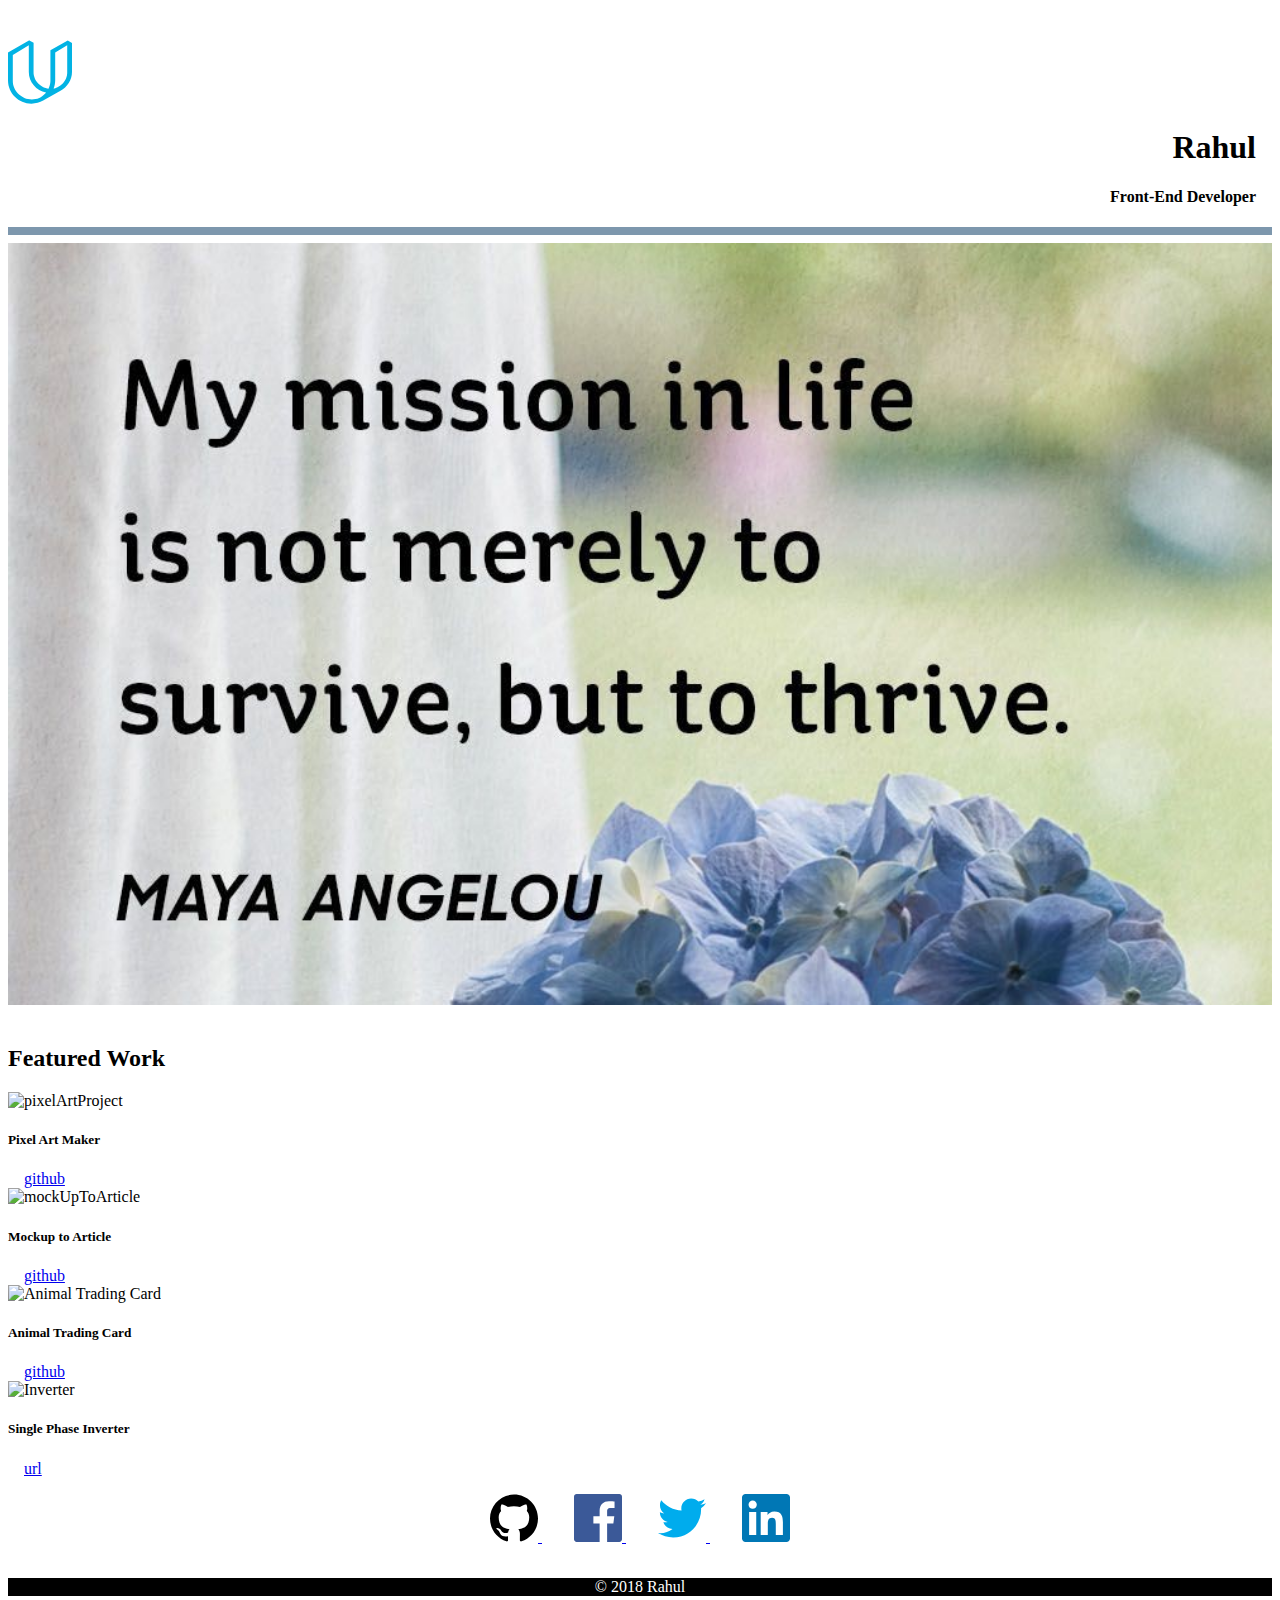
==== index.html @ 0e11eaae "Image problem not solved yet" ====
<!DOCTYPE html>
<html lang="en">
    <head>
        <!-- Required meta tags -->
        <meta charset="utf-8">
        <meta name="viewport" content="width=device-width, initial-scale=1, shrink-to-fit=no">

        <!-- Bootstrap CSS -->
        <link rel="stylesheet" href="https://stackpath.bootstrapcdn.com/bootstrap/4.1.1/css/bootstrap.min.css" integrity="sha384-WskhaSGFgHYWDcbwN70/dfYBj47jz9qbsMId/iRN3ewGhXQFZCSftd1LZCfmhktB"
            crossorigin="anonymous">
        <!-- Linked CSS -->
        <link rel="stylesheet" href="styles.css"/>
        <!-- Icon for the page in the title -->
        <link rel="icon" href="https://thumbs.dreamstime.com/b/fuente-g%C3%B3tica-adornada-del-estilo-letra-r-38517929.jpg">
        <title>Portfolio</title>
    </head>
    <body>
        <!-- Main box -->
        <div class="container">
            <div class="row heading">
                <div class="col-md-4" id="udacity">
                    <svg xmlns="http://www.w3.org/2000/svg" role="img" viewBox="0 0 24 24" width="4em" height="4em">
                        <path d="M8.01.138L0 4.68v10.458c-.015 4.803 3.915 8.71 8.775 8.725 1.604.004 3.115-.418 4.414-1.154l6.487-3.686c2.561-1.306 4.313-3.946 4.323-6.991V1.096L22.409.18l-6.503 3.631v11.373c-.003.482-.025.836-.153 1.435-.216.915-.521 1.561-.574 1.665-.511-.03-1.546-.314-2.386-.81-.42-.24-.914-.601-1.364-1.021-.3-.285-.556-.615-.78-.945-.24-.345-.435-.704-.585-1.079-.165-.391-.284-.78-.375-1.185-.09-.421-.104-.855-.104-1.275L9.6 1.051 8.01.143V.138zm3.687 21.583c-.436.179-.889.316-1.35.41-.477.094-.916.141-1.403.141-.488 0-.978-.053-1.452-.151-.461-.092-.915-.234-1.35-.417-.424-.179-.836-.404-1.219-.659-.99-.691-1.5-1.291-1.941-1.936-.26-.39-.48-.795-.66-1.215-.183-.435-.322-.886-.416-1.335-.09-.465-.104-.961-.104-1.439V5.58l6-3.621V11.97c0 3.806 2.819 6.979 6.45 7.747-.135.165-.24.331-.391.48-.33.322-.675.624-1.064.877-.375.257-.645.465-1.065.644l-.035.003zm10.405-8.408c-.087.404-.211.803-.375 1.186-.439.955-1.148 1.77-1.74 2.294-1.216 1.101-2.725 1.44-2.898 1.44.362-.948.608-1.965.611-3.039V4.725L22.204 2l.003 10.009c0 .431-.018.879-.105 1.296v.008z"
                        fill="#02b3e4"/>
                    </svg>
                </div>
                <div class="col name">
                    <h1>Rahul</h1>
                    <h4>Front-End Developer</h4>
                </div>
            </div>
            <hr>
            <div class="quote">
                <img src="quote1.jpg" alt="Quoted by Maya Angelou"/>
            </div>
            <h2>Featured Work</h2>
            <div class="row">
                <div class="col-12 col-md-6 card-width">
                    <div class="card text-center text-white bg-dark mb-3">
                        <img src="PixelArtMaker.png" alt="pixelArtProject" class="project">
                        <div class="card-body">
                            <h5 class="card-title">Pixel Art Maker</h5>
                            <a href="https://github.com/rahulatrkm/Google-India-Challenge-Scholarship-Front-End-Web-Development/blob/master/index.html" class="btn btn-primary">github</a>
                        </div>
                    </div>
                </div>
                <div class="col-12 col-md-6 card-width">
                    <div class="card text-center text-white bg-dark mb-3">
                        <img src="MockupToArticle.png" alt="mockUpToArticle" class="project">
                        <div class="card-body">
                            <h5 class="card-title">Mockup to Article</h5>
                            <a href="https://github.com/rahulatrkm/Front-End-Web-Development-Nanodegree/tree/master/mockup-to-article/mockup-to-article"
                                class="btn btn-primary">github</a>
                        </div>
                    </div>
                </div>
                <div class="col-12 col-md-6 card-width">
                    <div class="card text-center text-white bg-dark mb-3">
                        <img src="card.png" alt="Animal Trading Card" class="project">
                        <div class="card-body">
                            <h5 class="card-title">Animal Trading Card</h5>
                            <a href="https://github.com/rahulatrkm/Front-End-Web-Development-Nanodegree/tree/master/fend-animal-trading-cards-master/fend-animal-trading-cards-master"
                                class="btn btn-primary">github</a>
                        </div>
                    </div>
                </div>
                <div class="col-12 col-md-6 card-width">
                    <div class="card text-center text-white bg-dark mb-3">
                        <img src="Inverter.png" alt="Inverter" class="project">
                        <div class="card-body">
                            <h5 class="card-title">Single Phase Inverter</h5>
                            <a href="http://www.ivlabs.in/single-phase-inverter.html"
                                class="btn btn-primary">url</a>
                        </div>
                    </div>
                </div>
            </div>
            <!-- Footer section for the accounts -->
            <div class="footer logo">
                <a href="https://github.com/rahulatrkm">
                    <svg viewBox="0 0 24 24" xmlns="http://www.w3.org/2000/svg" width="3em" height="3em">
                        <path d="M12 .297c-6.63 0-12 5.373-12 12 0 5.303 3.438 9.8 8.205 11.385.6.113.82-.258.82-.577 0-.285-.01-1.04-.015-2.04-3.338.724-4.042-1.61-4.042-1.61C4.422 18.07 3.633 17.7 3.633 17.7c-1.087-.744.084-.729.084-.729 1.205.084 1.838 1.236 1.838 1.236 1.07 1.835 2.809 1.305 3.495.998.108-.776.417-1.305.76-1.605-2.665-.3-5.466-1.332-5.466-5.93 0-1.31.465-2.38 1.235-3.22-.135-.303-.54-1.523.105-3.176 0 0 1.005-.322 3.3 1.23.96-.267 1.98-.399 3-.405 1.02.006 2.04.138 3 .405 2.28-1.552 3.285-1.23 3.285-1.23.645 1.653.24 2.873.12 3.176.765.84 1.23 1.91 1.23 3.22 0 4.61-2.805 5.625-5.475 5.92.42.36.81 1.096.81 2.22 0 1.606-.015 2.896-.015 3.286 0 .315.21.69.825.57C20.565 22.092 24 17.592 24 12.297c0-6.627-5.373-12-12-12"
                        />
                    </svg>
                </a>
                <a href="https://www.facebook.com/rahulgolu5496">
                    <svg viewBox="0 0 24 24" xmlns="http://www.w3.org/2000/svg" width="3em" height="3em">
                        <path d="M22.676 0H1.324C.593 0 0 .593 0 1.324v21.352C0 23.408.593 24 1.324 24h11.494v-9.294H9.689v-3.621h3.129V8.41c0-3.099 1.894-4.785 4.659-4.785 1.325 0 2.464.097 2.796.141v3.24h-1.921c-1.5 0-1.792.721-1.792 1.771v2.311h3.584l-.465 3.63H16.56V24h6.115c.733 0 1.325-.592 1.325-1.324V1.324C24 .593 23.408 0 22.676 0"
                            fill="#3b5998"/>
                    </svg>
                </a>
                <a href="https://twitter.com/Rahul86692302">
                    <svg viewBox="0 0 24 24" xmlns="http://www.w3.org/2000/svg" width="3em" height="3em">
                        <path d="M23.954 4.569c-.885.389-1.83.654-2.825.775 1.014-.611 1.794-1.574 2.163-2.723-.951.555-2.005.959-3.127 1.184-.896-.959-2.173-1.559-3.591-1.559-2.717 0-4.92 2.203-4.92 4.917 0 .39.045.765.127 1.124C7.691 8.094 4.066 6.13 1.64 3.161c-.427.722-.666 1.561-.666 2.475 0 1.71.87 3.213 2.188 4.096-.807-.026-1.566-.248-2.228-.616v.061c0 2.385 1.693 4.374 3.946 4.827-.413.111-.849.171-1.296.171-.314 0-.615-.03-.916-.086.631 1.953 2.445 3.377 4.604 3.417-1.68 1.319-3.809 2.105-6.102 2.105-.39 0-.779-.023-1.17-.067 2.189 1.394 4.768 2.209 7.557 2.209 9.054 0 13.999-7.496 13.999-13.986 0-.209 0-.42-.015-.63.961-.689 1.8-1.56 2.46-2.548l-.047-.02z"
                            fill="#00aced" />
                    </svg>
                </a>
                <a href="https://www.linkedin.com/in/rahul-34b653141/">
                    <svg viewBox="0 0 24 24" xmlns="http://www.w3.org/2000/svg" width="3em" height="3em">
                        <path d="M20.447 20.452h-3.554v-5.569c0-1.328-.027-3.037-1.852-3.037-1.853 0-2.136 1.445-2.136 2.939v5.667H9.351V9h3.414v1.561h.046c.477-.9 1.637-1.85 3.37-1.85 3.601 0 4.267 2.37 4.267 5.455v6.286zM5.337 7.433c-1.144 0-2.063-.926-2.063-2.065 0-1.138.92-2.063 2.063-2.063 1.14 0 2.064.925 2.064 2.063 0 1.139-.925 2.065-2.064 2.065zm1.782 13.019H3.555V9h3.564v11.452zM22.225 0H1.771C.792 0 0 .774 0 1.729v20.542C0 23.227.792 24 1.771 24h20.451C23.2 24 24 23.227 24 22.271V1.729C24 .774 23.2 0 22.222 0h.003z"
                            fill="#0077B5" />
                    </svg>
                </a>
            </div>
            <!-- copyright -->
            <div class="grid copyright">
                <p>© 2018 Rahul</p>
            </div>
        </div>
    </body>
</html>
---- styles.css ----
.name {
    text-align: right;
}

.heading {
    padding-top: 1em;
    padding-right: 1em;
}

#udacity {
    padding-top: 1em;
}

hr {
    background-color: #7d97ad;
    border: 0 none;
    color: #7d97ad;
    height: 0.5em;
}

img {
    width: 100%;
}

.quote {
    padding-bottom: 1em;
}

.project {
    height: 12em;
}

.card-width {
    width: 15rem;
}

.logo {
    text-align: center;
    padding-top: 1em;
    padding-bottom: 1em;
}

a {
    padding-left: 1em;
    padding-right: 1em;
}

.copyright {
    background-color: black;
    color: white;
    text-align: center;
}
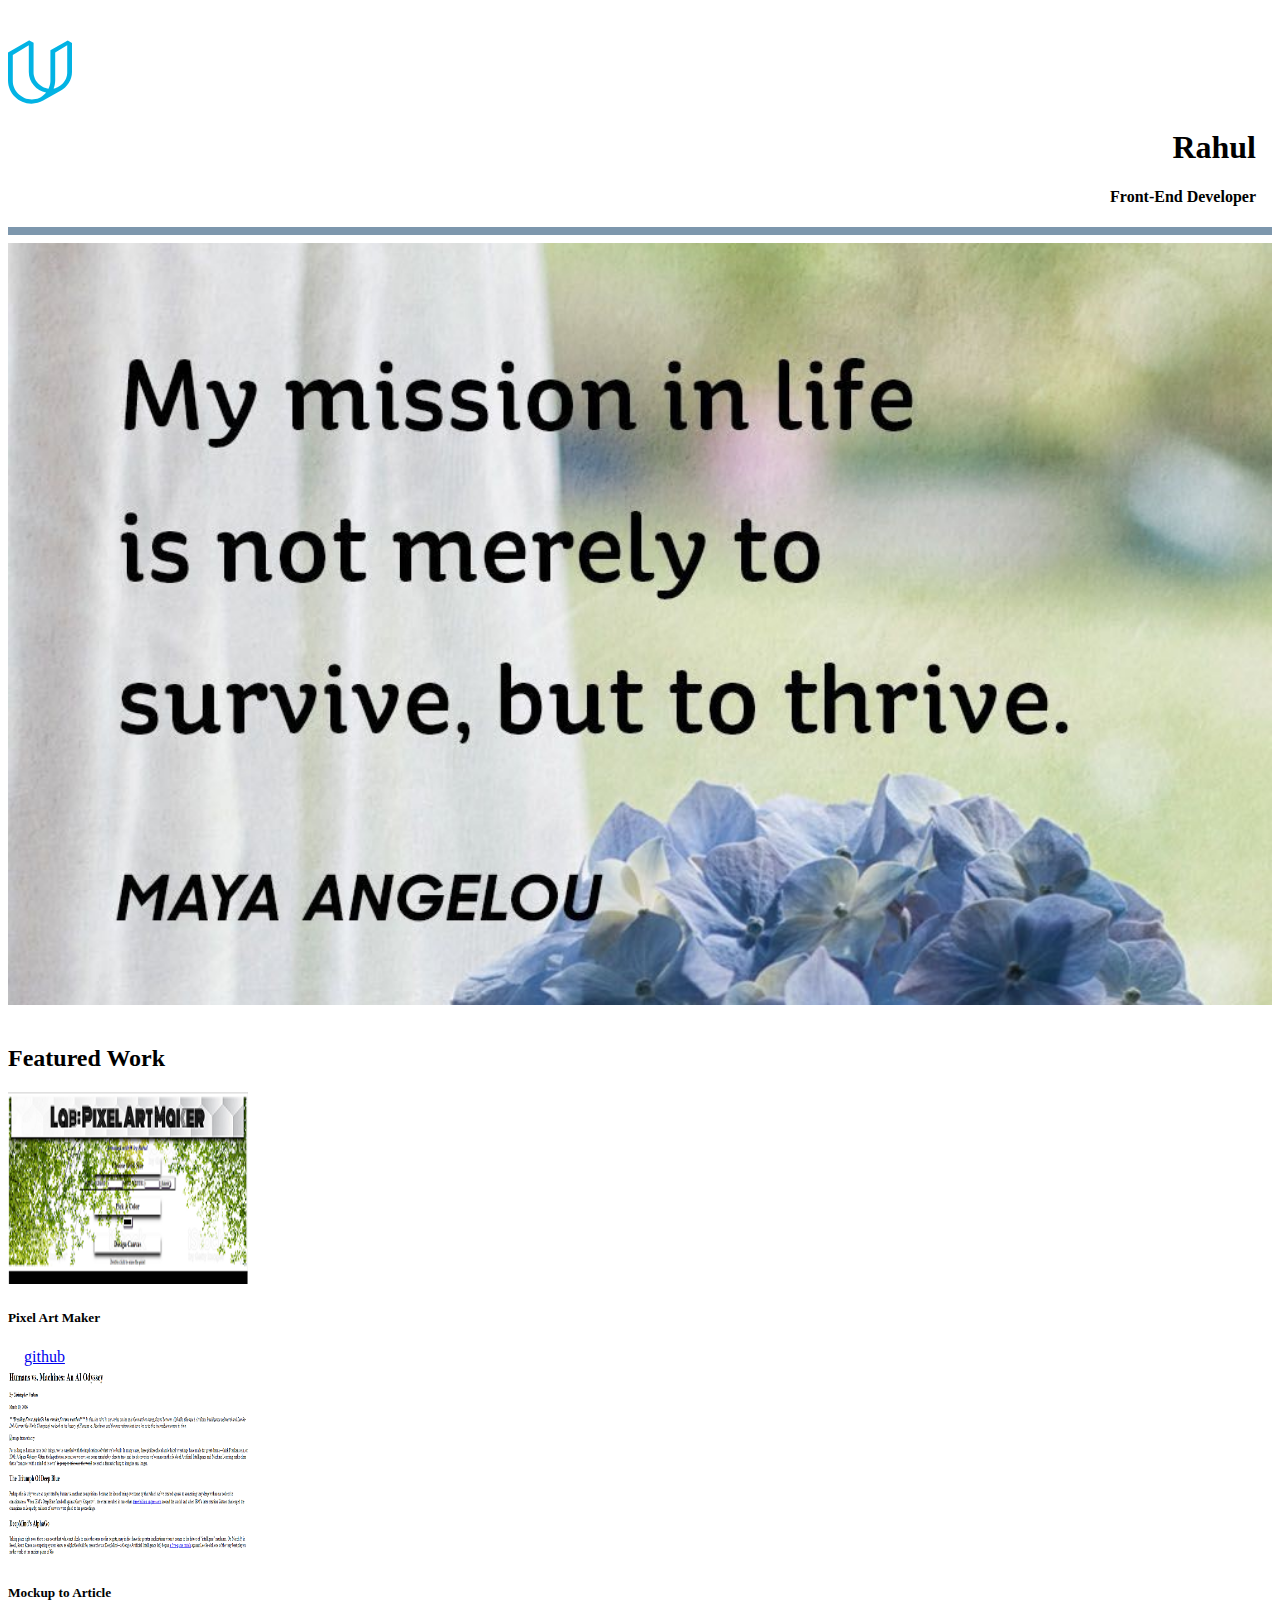
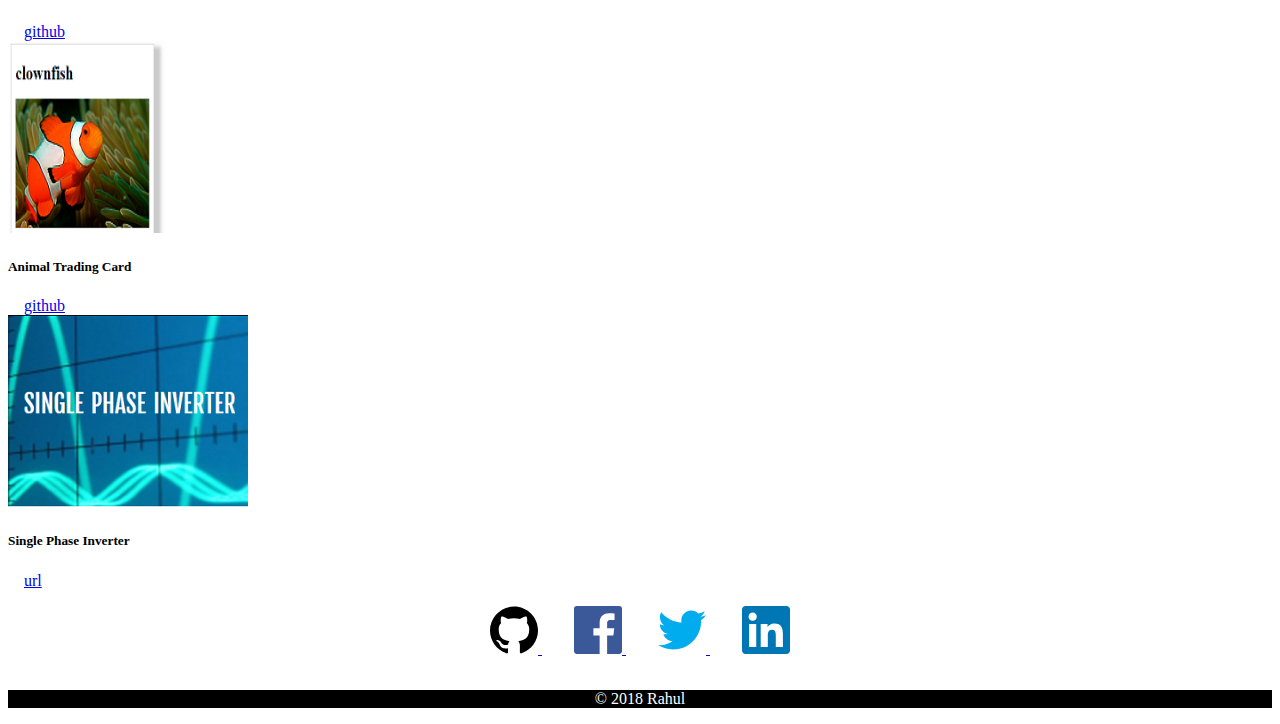
==== commit e2e18454: "png to PNG" ====
--- a/index.html
+++ b/index.html
@@ -1,111 +1,127 @@
 <!DOCTYPE html>
 <html lang="en">
-    <head>
-        <!-- Required meta tags -->
-        <meta charset="utf-8">
-        <meta name="viewport" content="width=device-width, initial-scale=1, shrink-to-fit=no">
 
-        <!-- Bootstrap CSS -->
-        <link rel="stylesheet" href="https://stackpath.bootstrapcdn.com/bootstrap/4.1.1/css/bootstrap.min.css" integrity="sha384-WskhaSGFgHYWDcbwN70/dfYBj47jz9qbsMId/iRN3ewGhXQFZCSftd1LZCfmhktB"
-            crossorigin="anonymous">
-        <!-- Linked CSS -->
-        <link rel="stylesheet" href="styles.css"/>
-        <!-- Icon for the page in the title -->
-        <link rel="icon" href="https://thumbs.dreamstime.com/b/fuente-g%C3%B3tica-adornada-del-estilo-letra-r-38517929.jpg">
-        <title>Portfolio</title>
-    </head>
-    <body>
-        <!-- Main box -->
-        <div class="container">
-            <div class="row heading">
-                <div class="col-md-4" id="udacity">
-                    <svg xmlns="http://www.w3.org/2000/svg" role="img" viewBox="0 0 24 24" width="4em" height="4em">
-                        <path d="M8.01.138L0 4.68v10.458c-.015 4.803 3.915 8.71 8.775 8.725 1.604.004 3.115-.418 4.414-1.154l6.487-3.686c2.561-1.306 4.313-3.946 4.323-6.991V1.096L22.409.18l-6.503 3.631v11.373c-.003.482-.025.836-.153 1.435-.216.915-.521 1.561-.574 1.665-.511-.03-1.546-.314-2.386-.81-.42-.24-.914-.601-1.364-1.021-.3-.285-.556-.615-.78-.945-.24-.345-.435-.704-.585-1.079-.165-.391-.284-.78-.375-1.185-.09-.421-.104-.855-.104-1.275L9.6 1.051 8.01.143V.138zm3.687 21.583c-.436.179-.889.316-1.35.41-.477.094-.916.141-1.403.141-.488 0-.978-.053-1.452-.151-.461-.092-.915-.234-1.35-.417-.424-.179-.836-.404-1.219-.659-.99-.691-1.5-1.291-1.941-1.936-.26-.39-.48-.795-.66-1.215-.183-.435-.322-.886-.416-1.335-.09-.465-.104-.961-.104-1.439V5.58l6-3.621V11.97c0 3.806 2.819 6.979 6.45 7.747-.135.165-.24.331-.391.48-.33.322-.675.624-1.064.877-.375.257-.645.465-1.065.644l-.035.003zm10.405-8.408c-.087.404-.211.803-.375 1.186-.439.955-1.148 1.77-1.74 2.294-1.216 1.101-2.725 1.44-2.898 1.44.362-.948.608-1.965.611-3.039V4.725L22.204 2l.003 10.009c0 .431-.018.879-.105 1.296v.008z"
-                        fill="#02b3e4"/>
-                    </svg>
-                </div>
-                <div class="col name">
-                    <h1>Rahul</h1>
-                    <h4>Front-End Developer</h4>
-                </div>
+<head>
+    <!-- Required meta tags -->
+    <meta charset="utf-8">
+    <meta name="viewport" content="width=device-width, initial-scale=1, shrink-to-fit=no">
+
+    <!-- Bootstrap CSS -->
+    <link rel="stylesheet" href="https://stackpath.bootstrapcdn.com/bootstrap/4.1.1/css/bootstrap.min.css" integrity="sha384-WskhaSGFgHYWDcbwN70/dfYBj47jz9qbsMId/iRN3ewGhXQFZCSftd1LZCfmhktB"
+        crossorigin="anonymous">
+
+    <!-- Linked CSS -->
+    <link rel="stylesheet" href="css/styles.css" />
+
+    <!-- Icon for the page in the title -->
+    <link rel="icon" href="https://thumbs.dreamstime.com/b/fuente-g%C3%B3tica-adornada-del-estilo-letra-r-38517929.jpg">
+    <title>Portfolio</title>
+</head>
+
+<body>
+    <!-- Main box -->
+    <div class="container">
+        <!-- header -->
+        <header class="row heading">
+            <div class="col-md-4" id="udacity">
+                <svg xmlns="http://www.w3.org/2000/svg" role="img" viewBox="0 0 24 24" width="4em" height="4em">
+                    <path d="M8.01.138L0 4.68v10.458c-.015 4.803 3.915 8.71 8.775 8.725 1.604.004 3.115-.418 4.414-1.154l6.487-3.686c2.561-1.306 4.313-3.946 4.323-6.991V1.096L22.409.18l-6.503 3.631v11.373c-.003.482-.025.836-.153 1.435-.216.915-.521 1.561-.574 1.665-.511-.03-1.546-.314-2.386-.81-.42-.24-.914-.601-1.364-1.021-.3-.285-.556-.615-.78-.945-.24-.345-.435-.704-.585-1.079-.165-.391-.284-.78-.375-1.185-.09-.421-.104-.855-.104-1.275L9.6 1.051 8.01.143V.138zm3.687 21.583c-.436.179-.889.316-1.35.41-.477.094-.916.141-1.403.141-.488 0-.978-.053-1.452-.151-.461-.092-.915-.234-1.35-.417-.424-.179-.836-.404-1.219-.659-.99-.691-1.5-1.291-1.941-1.936-.26-.39-.48-.795-.66-1.215-.183-.435-.322-.886-.416-1.335-.09-.465-.104-.961-.104-1.439V5.58l6-3.621V11.97c0 3.806 2.819 6.979 6.45 7.747-.135.165-.24.331-.391.48-.33.322-.675.624-1.064.877-.375.257-.645.465-1.065.644l-.035.003zm10.405-8.408c-.087.404-.211.803-.375 1.186-.439.955-1.148 1.77-1.74 2.294-1.216 1.101-2.725 1.44-2.898 1.44.362-.948.608-1.965.611-3.039V4.725L22.204 2l.003 10.009c0 .431-.018.879-.105 1.296v.008z"
+                        fill="#02b3e4" />
+                </svg>
             </div>
-            <hr>
-            <div class="quote">
-                <img src="quote1.jpg" alt="Quoted by Maya Angelou"/>
+            <div class="col name">
+                <h1>Rahul</h1>
+                <h4>Front-End Developer</h4>
             </div>
-            <h2>Featured Work</h2>
-            <div class="row">
-                <div class="col-12 col-md-6 card-width">
-                    <div class="card text-center text-white bg-dark mb-3">
-                        <img src="PixelArtMaker.png" alt="pixelArtProject" class="project">
-                        <div class="card-body">
-                            <h5 class="card-title">Pixel Art Maker</h5>
-                            <a href="https://github.com/rahulatrkm/Google-India-Challenge-Scholarship-Front-End-Web-Development/blob/master/index.html" class="btn btn-primary">github</a>
-                        </div>
-                    </div>
-                </div>
-                <div class="col-12 col-md-6 card-width">
-                    <div class="card text-center text-white bg-dark mb-3">
-                        <img src="MockupToArticle.png" alt="mockUpToArticle" class="project">
-                        <div class="card-body">
-                            <h5 class="card-title">Mockup to Article</h5>
-                            <a href="https://github.com/rahulatrkm/Front-End-Web-Development-Nanodegree/tree/master/mockup-to-article/mockup-to-article"
-                                class="btn btn-primary">github</a>
-                        </div>
-                    </div>
-                </div>
-                <div class="col-12 col-md-6 card-width">
-                    <div class="card text-center text-white bg-dark mb-3">
-                        <img src="card.png" alt="Animal Trading Card" class="project">
-                        <div class="card-body">
-                            <h5 class="card-title">Animal Trading Card</h5>
-                            <a href="https://github.com/rahulatrkm/Front-End-Web-Development-Nanodegree/tree/master/fend-animal-trading-cards-master/fend-animal-trading-cards-master"
-                                class="btn btn-primary">github</a>
-                        </div>
-                    </div>
-                </div>
-                <div class="col-12 col-md-6 card-width">
-                    <div class="card text-center text-white bg-dark mb-3">
-                        <img src="Inverter.png" alt="Inverter" class="project">
-                        <div class="card-body">
-                            <h5 class="card-title">Single Phase Inverter</h5>
-                            <a href="http://www.ivlabs.in/single-phase-inverter.html"
-                                class="btn btn-primary">url</a>
-                        </div>
+        </header>
+
+        <!-- Breaking line -->
+        <hr>
+        <div class="quote">
+            <img src="img/quote1.jpg" alt="Quoted by Maya Angelou" />
+        </div>
+
+        <!-- Works section -->
+        <h2>Featured Work</h2>
+        <div class="row">
+            <div class="col-12 col-md-6 card-width">
+                <!-- Pixel Art Maker Project -->
+                <div class="card text-center text-white bg-dark mb-3">
+                    <img src="img/PixelArtMaker.PNG" alt="pixelArtProject" class="project">
+                    <div class="card-body">
+                        <h5 class="card-title">Pixel Art Maker</h5>
+                        <a href="https://github.com/rahulatrkm/Google-India-Challenge-Scholarship-Front-End-Web-Development/blob/master/index.html"
+                            class="btn btn-primary">github</a>
                     </div>
                 </div>
             </div>
-            <!-- Footer section for the accounts -->
-            <div class="footer logo">
-                <a href="https://github.com/rahulatrkm">
-                    <svg viewBox="0 0 24 24" xmlns="http://www.w3.org/2000/svg" width="3em" height="3em">
-                        <path d="M12 .297c-6.63 0-12 5.373-12 12 0 5.303 3.438 9.8 8.205 11.385.6.113.82-.258.82-.577 0-.285-.01-1.04-.015-2.04-3.338.724-4.042-1.61-4.042-1.61C4.422 18.07 3.633 17.7 3.633 17.7c-1.087-.744.084-.729.084-.729 1.205.084 1.838 1.236 1.838 1.236 1.07 1.835 2.809 1.305 3.495.998.108-.776.417-1.305.76-1.605-2.665-.3-5.466-1.332-5.466-5.93 0-1.31.465-2.38 1.235-3.22-.135-.303-.54-1.523.105-3.176 0 0 1.005-.322 3.3 1.23.96-.267 1.98-.399 3-.405 1.02.006 2.04.138 3 .405 2.28-1.552 3.285-1.23 3.285-1.23.645 1.653.24 2.873.12 3.176.765.84 1.23 1.91 1.23 3.22 0 4.61-2.805 5.625-5.475 5.92.42.36.81 1.096.81 2.22 0 1.606-.015 2.896-.015 3.286 0 .315.21.69.825.57C20.565 22.092 24 17.592 24 12.297c0-6.627-5.373-12-12-12"
-                        />
-                    </svg>
-                </a>
-                <a href="https://www.facebook.com/rahulgolu5496">
-                    <svg viewBox="0 0 24 24" xmlns="http://www.w3.org/2000/svg" width="3em" height="3em">
-                        <path d="M22.676 0H1.324C.593 0 0 .593 0 1.324v21.352C0 23.408.593 24 1.324 24h11.494v-9.294H9.689v-3.621h3.129V8.41c0-3.099 1.894-4.785 4.659-4.785 1.325 0 2.464.097 2.796.141v3.24h-1.921c-1.5 0-1.792.721-1.792 1.771v2.311h3.584l-.465 3.63H16.56V24h6.115c.733 0 1.325-.592 1.325-1.324V1.324C24 .593 23.408 0 22.676 0"
-                            fill="#3b5998"/>
-                    </svg>
-                </a>
-                <a href="https://twitter.com/Rahul86692302">
-                    <svg viewBox="0 0 24 24" xmlns="http://www.w3.org/2000/svg" width="3em" height="3em">
-                        <path d="M23.954 4.569c-.885.389-1.83.654-2.825.775 1.014-.611 1.794-1.574 2.163-2.723-.951.555-2.005.959-3.127 1.184-.896-.959-2.173-1.559-3.591-1.559-2.717 0-4.92 2.203-4.92 4.917 0 .39.045.765.127 1.124C7.691 8.094 4.066 6.13 1.64 3.161c-.427.722-.666 1.561-.666 2.475 0 1.71.87 3.213 2.188 4.096-.807-.026-1.566-.248-2.228-.616v.061c0 2.385 1.693 4.374 3.946 4.827-.413.111-.849.171-1.296.171-.314 0-.615-.03-.916-.086.631 1.953 2.445 3.377 4.604 3.417-1.68 1.319-3.809 2.105-6.102 2.105-.39 0-.779-.023-1.17-.067 2.189 1.394 4.768 2.209 7.557 2.209 9.054 0 13.999-7.496 13.999-13.986 0-.209 0-.42-.015-.63.961-.689 1.8-1.56 2.46-2.548l-.047-.02z"
-                            fill="#00aced" />
-                    </svg>
-                </a>
-                <a href="https://www.linkedin.com/in/rahul-34b653141/">
-                    <svg viewBox="0 0 24 24" xmlns="http://www.w3.org/2000/svg" width="3em" height="3em">
-                        <path d="M20.447 20.452h-3.554v-5.569c0-1.328-.027-3.037-1.852-3.037-1.853 0-2.136 1.445-2.136 2.939v5.667H9.351V9h3.414v1.561h.046c.477-.9 1.637-1.85 3.37-1.85 3.601 0 4.267 2.37 4.267 5.455v6.286zM5.337 7.433c-1.144 0-2.063-.926-2.063-2.065 0-1.138.92-2.063 2.063-2.063 1.14 0 2.064.925 2.064 2.063 0 1.139-.925 2.065-2.064 2.065zm1.782 13.019H3.555V9h3.564v11.452zM22.225 0H1.771C.792 0 0 .774 0 1.729v20.542C0 23.227.792 24 1.771 24h20.451C23.2 24 24 23.227 24 22.271V1.729C24 .774 23.2 0 22.222 0h.003z"
-                            fill="#0077B5" />
-                    </svg>
-                </a>
+            <div class="col-12 col-md-6 card-width">
+                <!-- MockUp to Article Project -->
+                <div class="card text-center text-white bg-dark mb-3">
+                    <img src="img/MockupToArticle.PNG" alt="mockUpToArticle" class="project">
+                    <div class="card-body">
+                        <h5 class="card-title">Mockup to Article</h5>
+                        <a href="https://github.com/rahulatrkm/Front-End-Web-Development-Nanodegree/tree/master/mockup-to-article/mockup-to-article"
+                            class="btn btn-primary">github</a>
+                    </div>
+                </div>
             </div>
-            <!-- copyright -->
-            <div class="grid copyright">
-                <p>© 2018 Rahul</p>
+            <div class="col-12 col-md-6 card-width">
+                <!-- Animal Trading card Project -->
+                <div class="card text-center text-white bg-dark mb-3">
+                    <img src="img/card.PNG" alt="Animal Trading Card" class="project">
+                    <div class="card-body">
+                        <h5 class="card-title">Animal Trading Card</h5>
+                        <a href="https://github.com/rahulatrkm/Front-End-Web-Development-Nanodegree/tree/master/fend-animal-trading-cards-master/fend-animal-trading-cards-master"
+                            class="btn btn-primary">github</a>
+                    </div>
+                </div>
+            </div>
+            <div class="col-12 col-md-6 card-width">
+                <!-- Single Phase Inverter Project -->
+                <div class="card text-center text-white bg-dark mb-3">
+                    <img src="img/Inverter.PNG" alt="Inverter" class="project">
+                    <div class="card-body">
+                        <h5 class="card-title">Single Phase Inverter</h5>
+                        <a href="http://www.ivlabs.in/single-phase-inverter.html" class="btn btn-primary">url</a>
+                    </div>
+                </div>
             </div>
         </div>
-    </body>
+
+        <!-- Footer section for the accounts -->
+        <footer class="footer logo">
+            <a href="https://github.com/rahulatrkm">
+                <svg viewBox="0 0 24 24" xmlns="http://www.w3.org/2000/svg" width="3em" height="3em">
+                    <path d="M12 .297c-6.63 0-12 5.373-12 12 0 5.303 3.438 9.8 8.205 11.385.6.113.82-.258.82-.577 0-.285-.01-1.04-.015-2.04-3.338.724-4.042-1.61-4.042-1.61C4.422 18.07 3.633 17.7 3.633 17.7c-1.087-.744.084-.729.084-.729 1.205.084 1.838 1.236 1.838 1.236 1.07 1.835 2.809 1.305 3.495.998.108-.776.417-1.305.76-1.605-2.665-.3-5.466-1.332-5.466-5.93 0-1.31.465-2.38 1.235-3.22-.135-.303-.54-1.523.105-3.176 0 0 1.005-.322 3.3 1.23.96-.267 1.98-.399 3-.405 1.02.006 2.04.138 3 .405 2.28-1.552 3.285-1.23 3.285-1.23.645 1.653.24 2.873.12 3.176.765.84 1.23 1.91 1.23 3.22 0 4.61-2.805 5.625-5.475 5.92.42.36.81 1.096.81 2.22 0 1.606-.015 2.896-.015 3.286 0 .315.21.69.825.57C20.565 22.092 24 17.592 24 12.297c0-6.627-5.373-12-12-12"
+                    />
+                </svg>
+            </a>
+            <a href="https://www.facebook.com/rahulgolu5496">
+                <svg viewBox="0 0 24 24" xmlns="http://www.w3.org/2000/svg" width="3em" height="3em">
+                    <path d="M22.676 0H1.324C.593 0 0 .593 0 1.324v21.352C0 23.408.593 24 1.324 24h11.494v-9.294H9.689v-3.621h3.129V8.41c0-3.099 1.894-4.785 4.659-4.785 1.325 0 2.464.097 2.796.141v3.24h-1.921c-1.5 0-1.792.721-1.792 1.771v2.311h3.584l-.465 3.63H16.56V24h6.115c.733 0 1.325-.592 1.325-1.324V1.324C24 .593 23.408 0 22.676 0"
+                        fill="#3b5998" />
+                </svg>
+            </a>
+            <a href="https://twitter.com/Rahul86692302">
+                <svg viewBox="0 0 24 24" xmlns="http://www.w3.org/2000/svg" width="3em" height="3em">
+                    <path d="M23.954 4.569c-.885.389-1.83.654-2.825.775 1.014-.611 1.794-1.574 2.163-2.723-.951.555-2.005.959-3.127 1.184-.896-.959-2.173-1.559-3.591-1.559-2.717 0-4.92 2.203-4.92 4.917 0 .39.045.765.127 1.124C7.691 8.094 4.066 6.13 1.64 3.161c-.427.722-.666 1.561-.666 2.475 0 1.71.87 3.213 2.188 4.096-.807-.026-1.566-.248-2.228-.616v.061c0 2.385 1.693 4.374 3.946 4.827-.413.111-.849.171-1.296.171-.314 0-.615-.03-.916-.086.631 1.953 2.445 3.377 4.604 3.417-1.68 1.319-3.809 2.105-6.102 2.105-.39 0-.779-.023-1.17-.067 2.189 1.394 4.768 2.209 7.557 2.209 9.054 0 13.999-7.496 13.999-13.986 0-.209 0-.42-.015-.63.961-.689 1.8-1.56 2.46-2.548l-.047-.02z"
+                        fill="#00aced" />
+                </svg>
+            </a>
+            <a href="https://www.linkedin.com/in/rahul-34b653141/">
+                <svg viewBox="0 0 24 24" xmlns="http://www.w3.org/2000/svg" width="3em" height="3em">
+                    <path d="M20.447 20.452h-3.554v-5.569c0-1.328-.027-3.037-1.852-3.037-1.853 0-2.136 1.445-2.136 2.939v5.667H9.351V9h3.414v1.561h.046c.477-.9 1.637-1.85 3.37-1.85 3.601 0 4.267 2.37 4.267 5.455v6.286zM5.337 7.433c-1.144 0-2.063-.926-2.063-2.065 0-1.138.92-2.063 2.063-2.063 1.14 0 2.064.925 2.064 2.063 0 1.139-.925 2.065-2.064 2.065zm1.782 13.019H3.555V9h3.564v11.452zM22.225 0H1.771C.792 0 0 .774 0 1.729v20.542C0 23.227.792 24 1.771 24h20.451C23.2 24 24 23.227 24 22.271V1.729C24 .774 23.2 0 22.222 0h.003z"
+                        fill="#0077B5" />
+                </svg>
+            </a>
+        </footer>
+
+        <!-- copyright -->
+        <div class="grid copyright">
+            <p>© 2018 Rahul</p>
+        </div>
+    </div>
+</body>
+
 </html>
--- a/css/styles.css
+++ b/css/styles.css
@@ -0,0 +1,67 @@
+.name {
+    text-align: right;
+}
+
+.heading {
+    padding-top: 1em;
+    padding-right: 1em;
+}
+
+#udacity {
+    padding-top: 1rem;
+}
+
+hr {
+    background-color: #7d97ad;
+    border: 0 none;
+    color: #7d97ad;
+    height: 0.5em;
+}
+
+img {
+    width: 100%;
+}
+
+.quote {
+    padding-bottom: 1em;
+}
+
+.project {
+    height: 12em;
+}
+
+.card-width {
+    width: 15rem;
+}
+
+.logo {
+    text-align: center;
+    padding-top: 1em;
+    padding-bottom: 1em;
+}
+
+a {
+    padding-left: 1em;
+    padding-right: 1em;
+}
+
+.copyright {
+    background-color: black;
+    color: white;
+    text-align: center;
+}
+
+/*
+* Responsive
+*/
+
+@media screen and (min-width: 550px) and (max-width: 800px) {
+
+    #udacity {
+        width: 50%;
+    }
+
+    .name {
+        width: 50%;
+    }
+}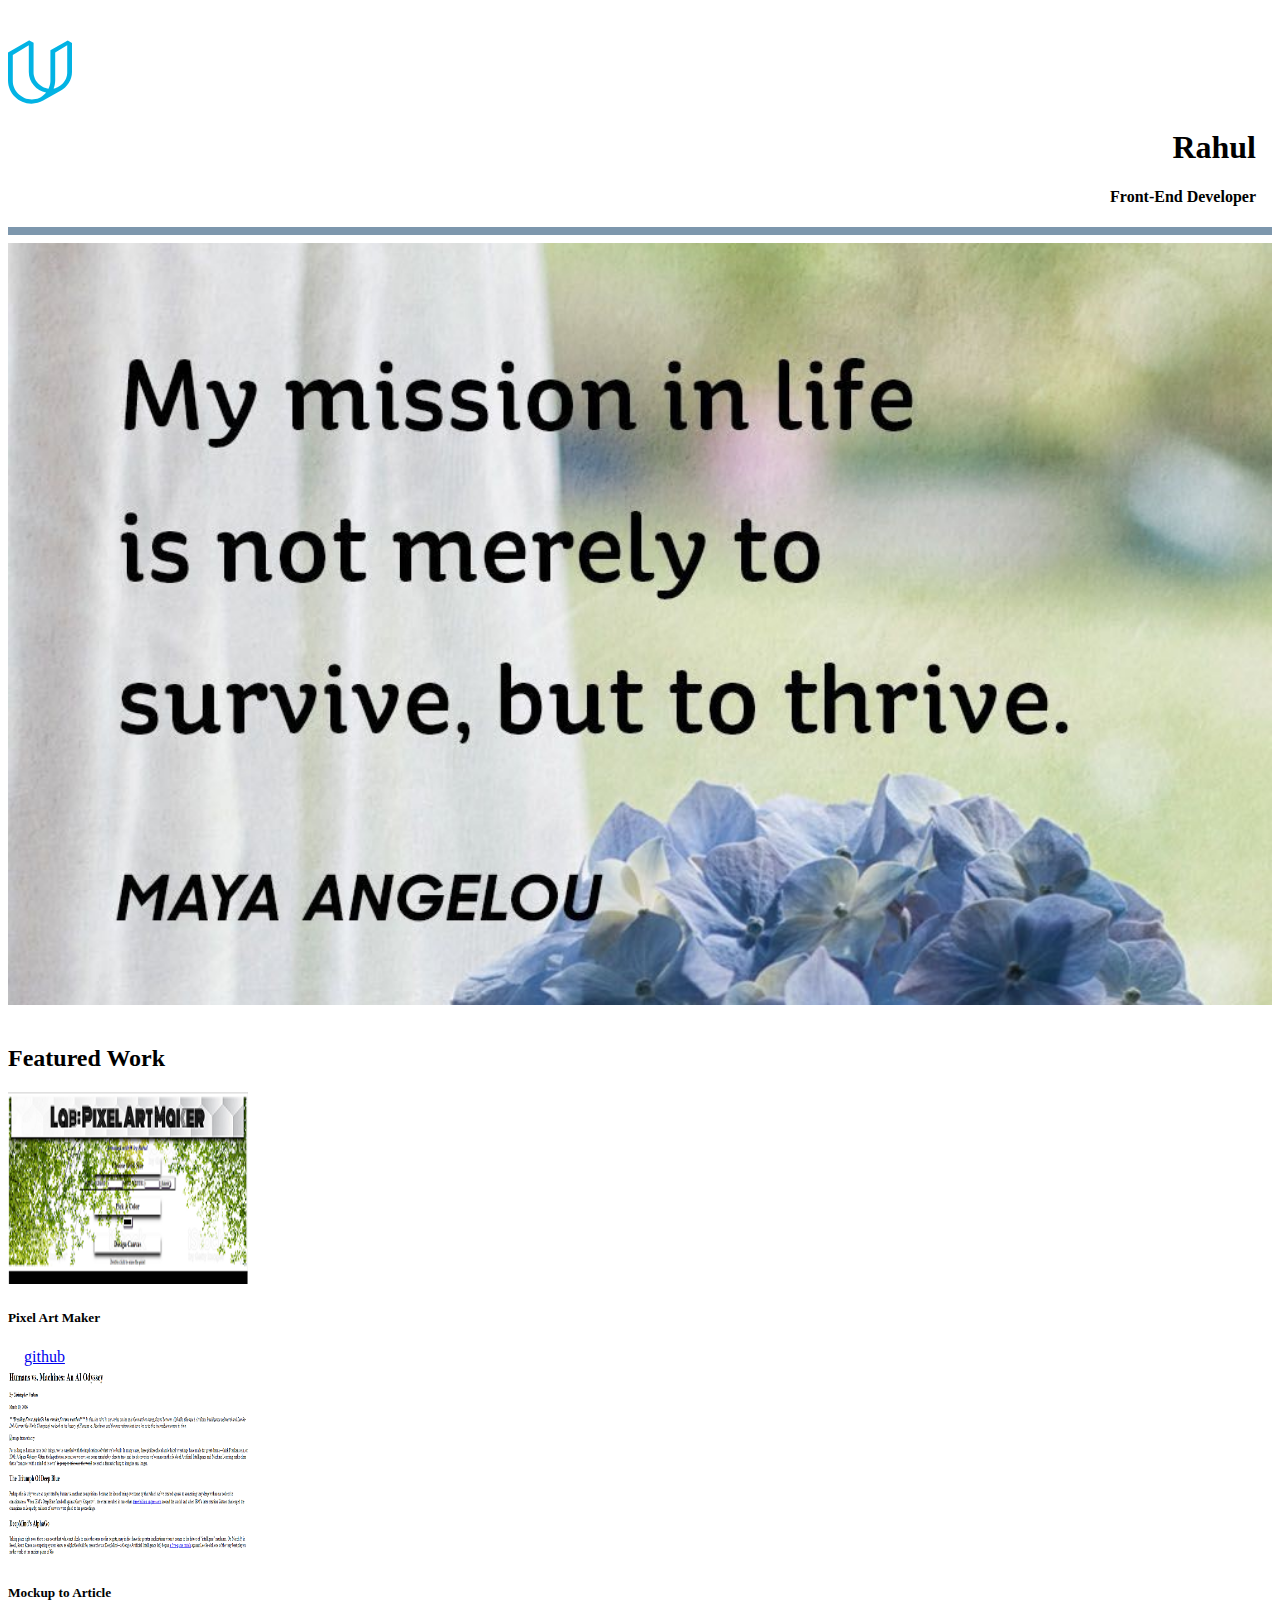
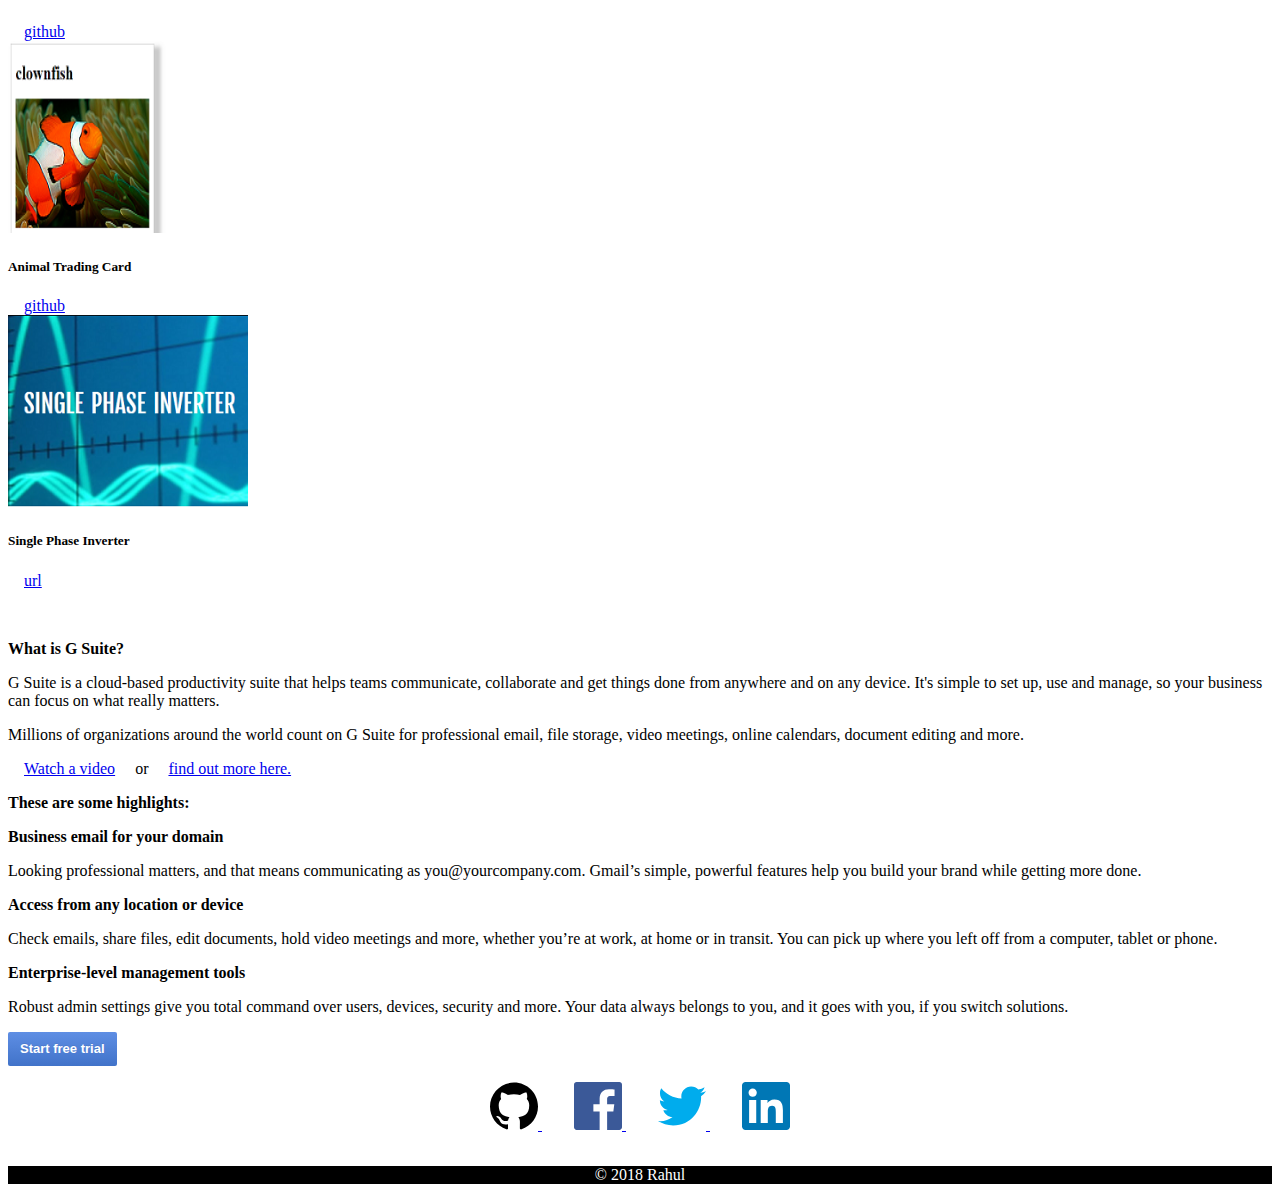
==== commit 4b0398a5: "Added G Suite referral" ====
--- a/index.html
+++ b/index.html
@@ -88,7 +88,27 @@
                 </div>
             </div>
         </div>
+        
+        
+        <style>
+        .gg .maia-button{background-color:#4173c9;background-image:-moz-linear-gradient(top,#5e8ee4,#4173c9);background-image:-webkit-linear-gradient(top,#5e8ee4,#4173c9);background-image:-webkit-gradient(linear,left top,left bottom,color-stop(0,#5e8ee4),color-stop(1,#4173c9));background-image:linear-gradient(top,#5e8ee4,#4173c9);border:0;-moz-border-radius:2px;-webkit-border-radius:2px;border-radius:2px;color:#fff;cursor:pointer;display:inline-block;font-family:arial,sans-serif;font-size:13px;font-weight:bold;line-height:1.54;padding:7px 12px;text-align:center;text-shadow:0 -1px 0 rgba(0,0,0,.08);text-decoration:none}.gg>div{text-align:center;width:100%}
+        </style>
+        <div class="gg">
+        <div class="logo"><img alt="" src="/landing/partners/images/logo.png"></div>
+        <strong>What is G Suite?</strong>
+        <p>G Suite is a cloud-based productivity suite that helps teams communicate, collaborate and get things done from anywhere and on any device. It's simple to set up, use and manage, so your business can focus on what really matters.</p>
+        <p>Millions of organizations around the world count on G Suite for professional email, file storage, video meetings, online calendars, document editing and more.</p>
+        <p><a href="https://youtu.be/EZmXEFGFeNA">Watch a video</a> or <a href="https://static.googleusercontent.com/media/gsuite.google.com/en/US/landing/partners/referral/email-assets/g-suite-datasheet-en-in.pdf" target="_blank">find out more here.</a></p>
+        <p><strong>These are some highlights:</strong></p>
+        <strong>Business email for your domain</strong>
+        <p>Looking professional matters, and that means communicating as you@yourcompany.com. Gmail’s simple, powerful features help you build your brand while getting more done.</p>
+        <strong>Access from any location or device</strong>
+        <p>Check emails, share files, edit documents, hold video meetings and more, whether you’re at work, at home or in transit. You can pick up where you left off from a computer, tablet or phone.</p>
+        <strong>Enterprise-level management tools</strong>
+        <p>Robust admin settings give you total command over users, devices, security and more. Your data always belongs to you, and it goes with you, if you switch solutions.</p>
+        <a class="referral-href maia-button" href="https://gsuite.google.com/intl/en_in/landing/partners/referral/trial.html">Start free trial</a></div>
 
+        
         <!-- Footer section for the accounts -->
         <footer class="footer logo">
             <a href="https://github.com/rahulatrkm">
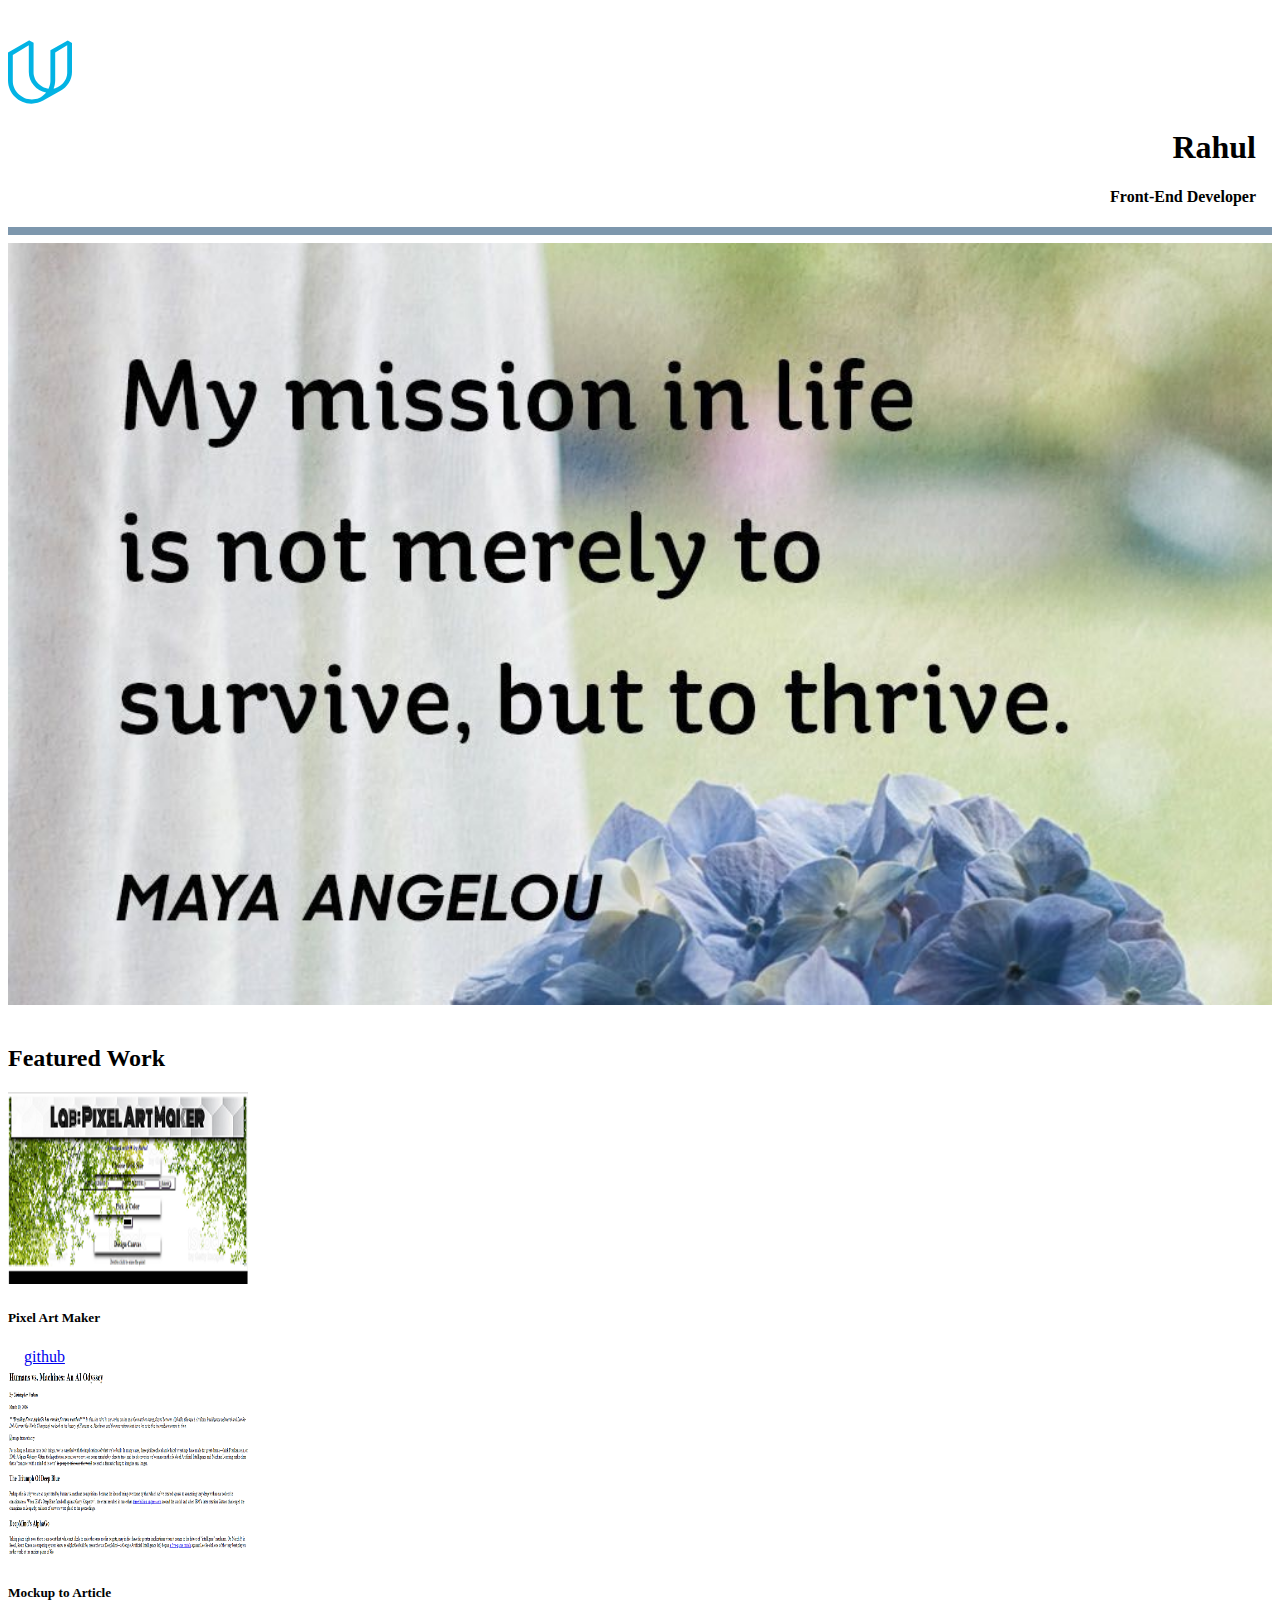
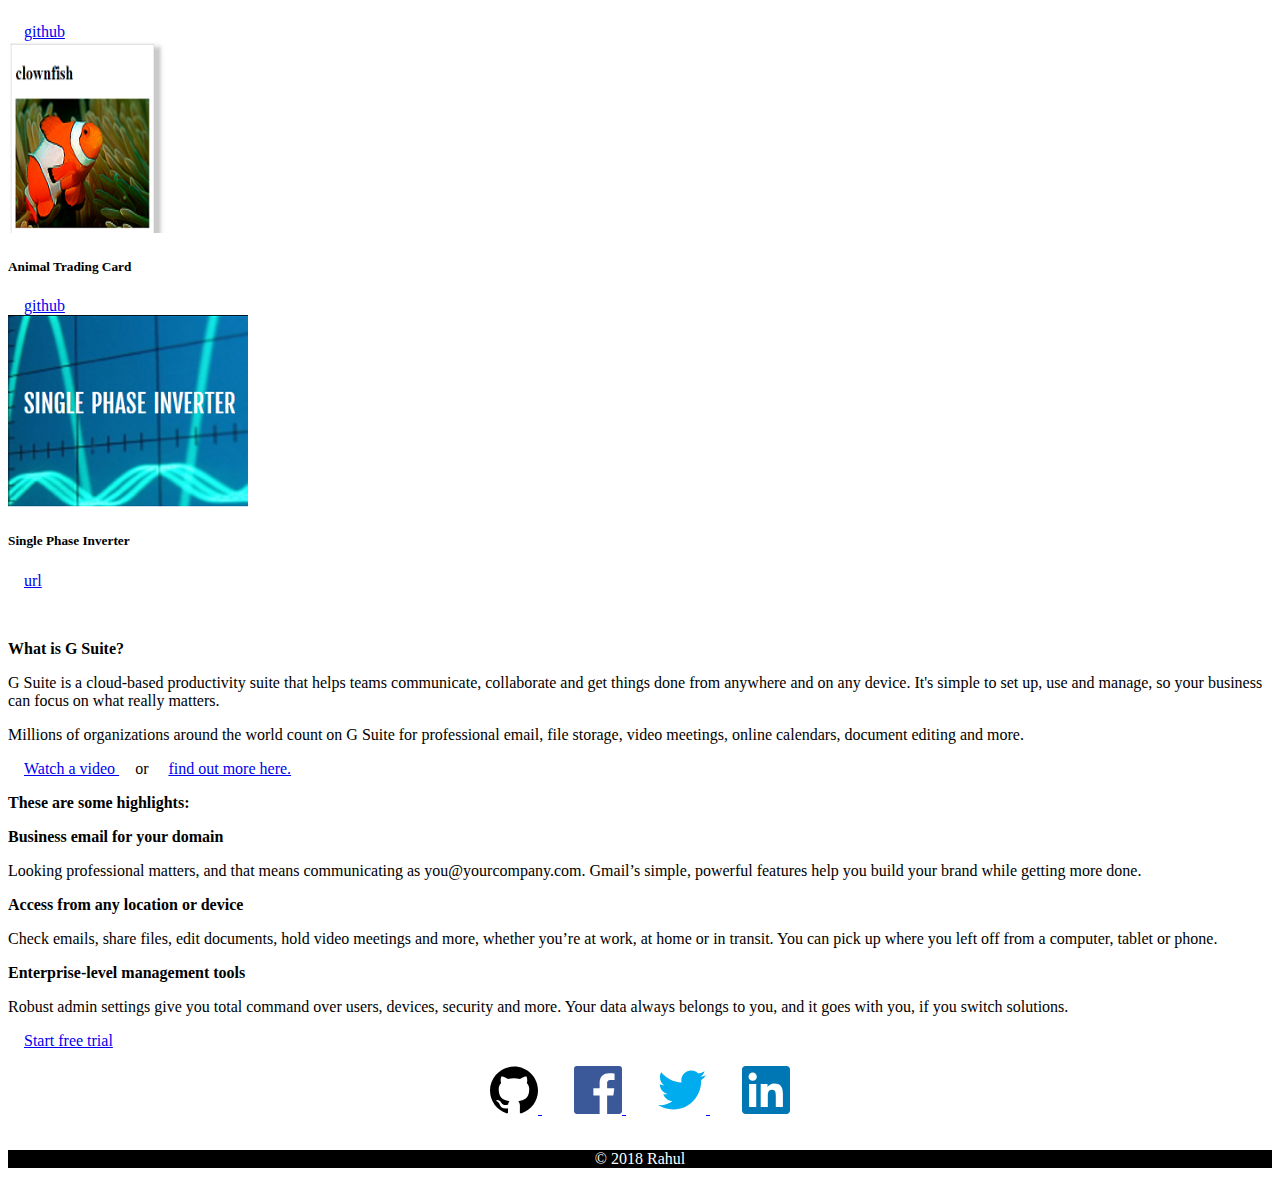
==== commit c8ab3286: "formatted the G Suite" ====
--- a/index.html
+++ b/index.html
@@ -88,25 +88,41 @@
                 </div>
             </div>
         </div>
-        
-        
-        <style>
-        .gg .maia-button{background-color:#4173c9;background-image:-moz-linear-gradient(top,#5e8ee4,#4173c9);background-image:-webkit-linear-gradient(top,#5e8ee4,#4173c9);background-image:-webkit-gradient(linear,left top,left bottom,color-stop(0,#5e8ee4),color-stop(1,#4173c9));background-image:linear-gradient(top,#5e8ee4,#4173c9);border:0;-moz-border-radius:2px;-webkit-border-radius:2px;border-radius:2px;color:#fff;cursor:pointer;display:inline-block;font-family:arial,sans-serif;font-size:13px;font-weight:bold;line-height:1.54;padding:7px 12px;text-align:center;text-shadow:0 -1px 0 rgba(0,0,0,.08);text-decoration:none}.gg>div{text-align:center;width:100%}
-        </style>
+  
         <div class="gg">
-        <div class="logo"><img alt="" src="/landing/partners/images/logo.png"></div>
-        <strong>What is G Suite?</strong>
-        <p>G Suite is a cloud-based productivity suite that helps teams communicate, collaborate and get things done from anywhere and on any device. It's simple to set up, use and manage, so your business can focus on what really matters.</p>
-        <p>Millions of organizations around the world count on G Suite for professional email, file storage, video meetings, online calendars, document editing and more.</p>
-        <p><a href="https://youtu.be/EZmXEFGFeNA">Watch a video</a> or <a href="https://static.googleusercontent.com/media/gsuite.google.com/en/US/landing/partners/referral/email-assets/g-suite-datasheet-en-in.pdf" target="_blank">find out more here.</a></p>
-        <p><strong>These are some highlights:</strong></p>
-        <strong>Business email for your domain</strong>
-        <p>Looking professional matters, and that means communicating as you@yourcompany.com. Gmail’s simple, powerful features help you build your brand while getting more done.</p>
-        <strong>Access from any location or device</strong>
-        <p>Check emails, share files, edit documents, hold video meetings and more, whether you’re at work, at home or in transit. You can pick up where you left off from a computer, tablet or phone.</p>
-        <strong>Enterprise-level management tools</strong>
-        <p>Robust admin settings give you total command over users, devices, security and more. Your data always belongs to you, and it goes with you, if you switch solutions.</p>
-        <a class="referral-href maia-button" href="https://gsuite.google.com/intl/en_in/landing/partners/referral/trial.html">Start free trial</a></div>
+            <div class="logo">
+                <img alt="" src="/landing/partners/images/logo.png">
+            </div>
+            <strong>What is G Suite?</strong>
+            <p>G Suite is a cloud-based productivity suite that helps teams communicate, collaborate and get things done from anywhere and on any device. It's simple to set up, use and manage, so your business can focus on what really matters.</p>
+            <p>Millions of organizations around the world count on G Suite for professional email, file storage, video meetings, online calendars, document editing and more.</p>
+            <p>
+                <a href="https://youtu.be/EZmXEFGFeNA">
+                    Watch a video
+                </a> or 
+                <a href="https://static.googleusercontent.com/media/gsuite.google.com/en/US/landing/partners/referral/email-assets/g-suite-datasheet-en-in.pdf" target="_blank">
+                    find out more here.
+                </a>
+            </p>
+            <p>
+                <strong>These are some highlights:</strong>
+            </p>
+            <strong>Business email for your domain</strong>
+            <p>
+                Looking professional matters, and that means communicating as you@yourcompany.com. Gmail’s simple, powerful features help you build your brand while getting more done.
+            </p>
+            <strong>Access from any location or device</strong>
+            <p>
+                Check emails, share files, edit documents, hold video meetings and more, whether you’re at work, at home or in transit. You can pick up where you left off from a computer, tablet or phone.
+            </p>
+            <strong>Enterprise-level management tools</strong>
+            <p>
+                Robust admin settings give you total command over users, devices, security and more. Your data always belongs to you, and it goes with you, if you switch solutions.
+            </p>
+            <a class="referral-href maia-button" href="https://gsuite.google.com/intl/en_in/landing/partners/referral/trial.html">
+                Start free trial
+            </a>
+        </div>
 
         
         <!-- Footer section for the accounts -->
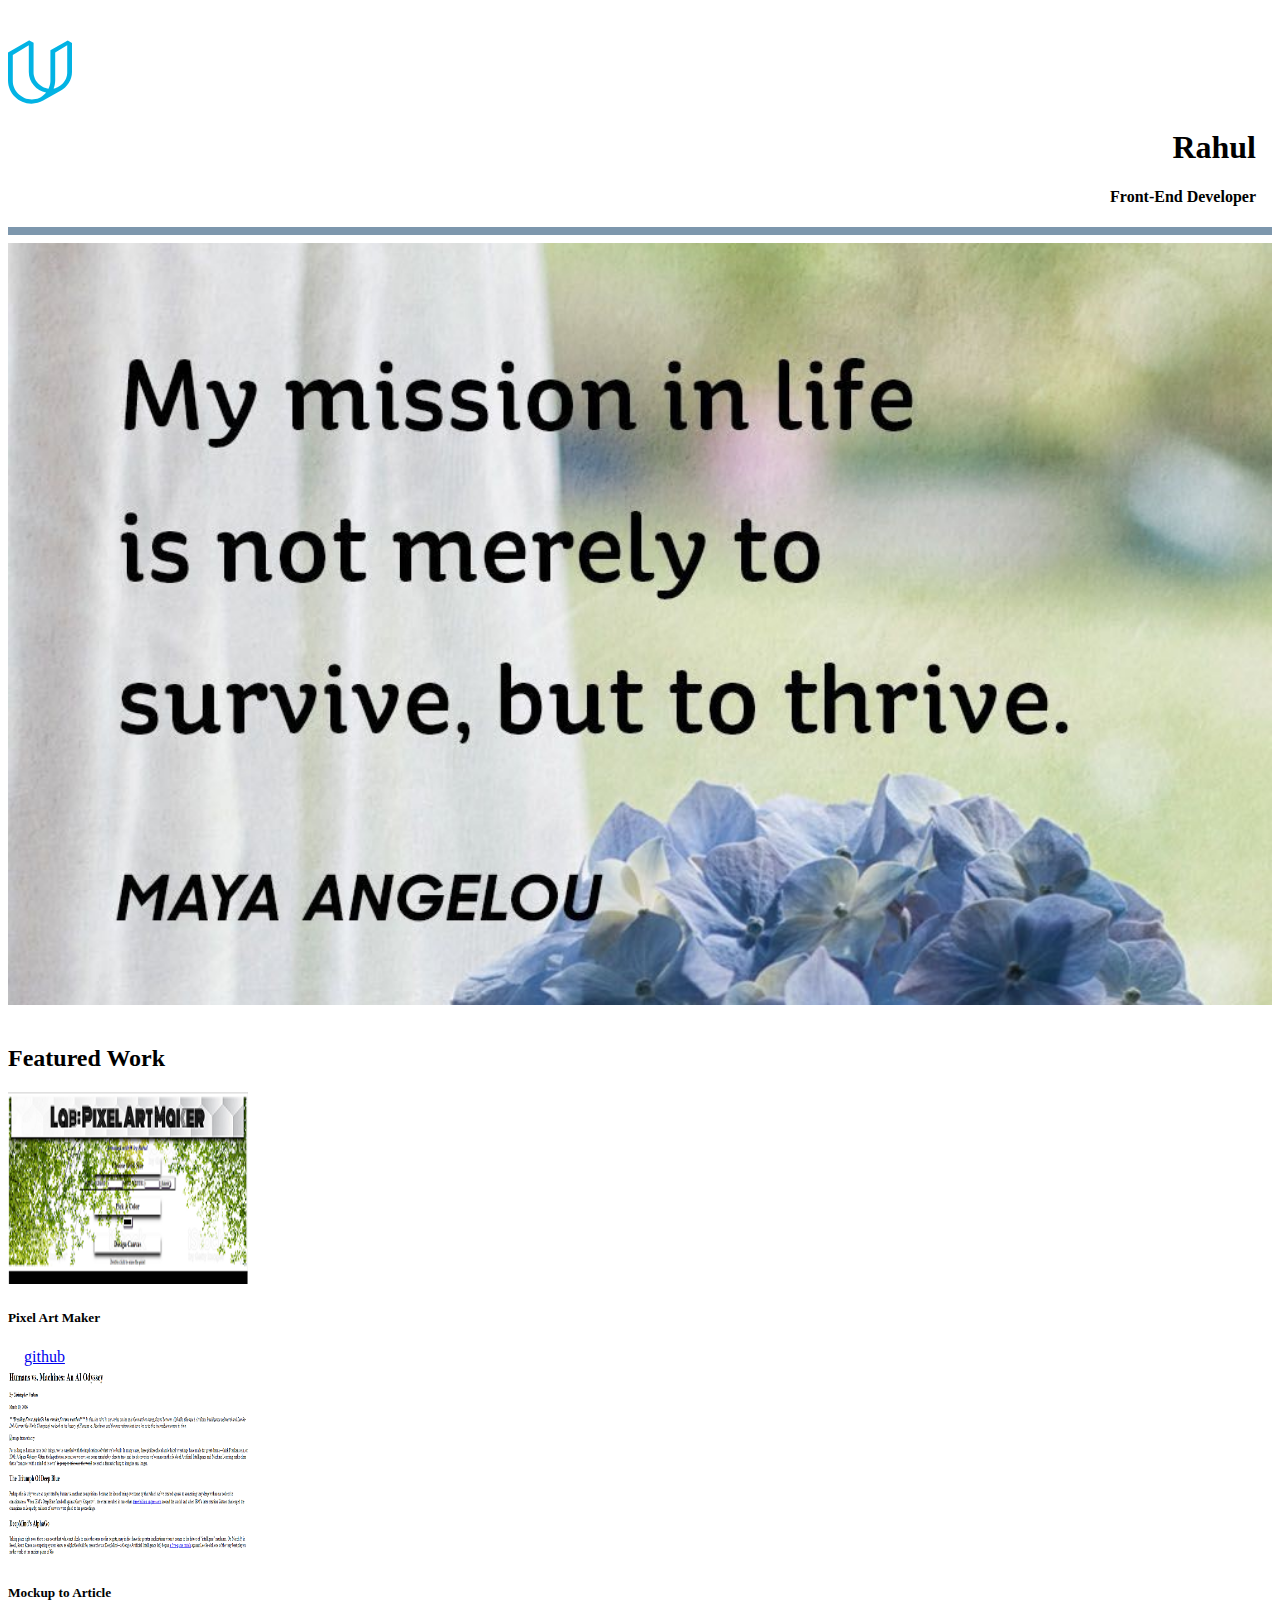
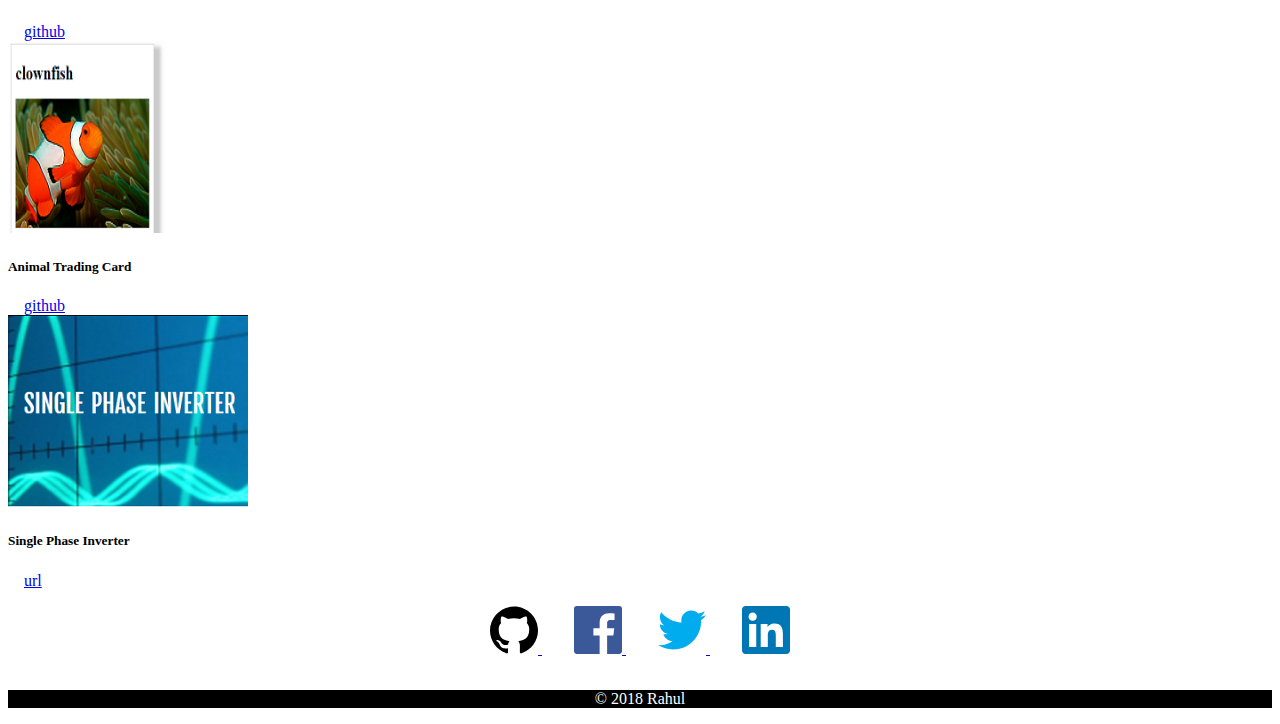
==== commit c46c2850: "Removed G Suite" ====
--- a/index.html
+++ b/index.html
@@ -88,42 +88,6 @@
                 </div>
             </div>
         </div>
-  
-        <div class="gg">
-            <div class="logo">
-                <img alt="" src="/landing/partners/images/logo.png">
-            </div>
-            <strong>What is G Suite?</strong>
-            <p>G Suite is a cloud-based productivity suite that helps teams communicate, collaborate and get things done from anywhere and on any device. It's simple to set up, use and manage, so your business can focus on what really matters.</p>
-            <p>Millions of organizations around the world count on G Suite for professional email, file storage, video meetings, online calendars, document editing and more.</p>
-            <p>
-                <a href="https://youtu.be/EZmXEFGFeNA">
-                    Watch a video
-                </a> or 
-                <a href="https://static.googleusercontent.com/media/gsuite.google.com/en/US/landing/partners/referral/email-assets/g-suite-datasheet-en-in.pdf" target="_blank">
-                    find out more here.
-                </a>
-            </p>
-            <p>
-                <strong>These are some highlights:</strong>
-            </p>
-            <strong>Business email for your domain</strong>
-            <p>
-                Looking professional matters, and that means communicating as you@yourcompany.com. Gmail’s simple, powerful features help you build your brand while getting more done.
-            </p>
-            <strong>Access from any location or device</strong>
-            <p>
-                Check emails, share files, edit documents, hold video meetings and more, whether you’re at work, at home or in transit. You can pick up where you left off from a computer, tablet or phone.
-            </p>
-            <strong>Enterprise-level management tools</strong>
-            <p>
-                Robust admin settings give you total command over users, devices, security and more. Your data always belongs to you, and it goes with you, if you switch solutions.
-            </p>
-            <a class="referral-href maia-button" href="https://gsuite.google.com/intl/en_in/landing/partners/referral/trial.html">
-                Start free trial
-            </a>
-        </div>
-
         
         <!-- Footer section for the accounts -->
         <footer class="footer logo">
--- a/css/styles.css
+++ b/css/styles.css
@@ -64,4 +64,35 @@
     .name {
         width: 50%;
     }
-}+}
+
+/*
+* G Suite
+*/
+
+.gg .maia-button {
+    background-color: #4173c9;
+    background-image: -moz-linear-gradient(top,#5e8ee4,#4173c9);
+    background-image: -webkit-linear-gradient(top,#5e8ee4,#4173c9);
+    background-image: -webkit-gradient(linear,left top,left bottom,color-stop(0,#5e8ee4),color-stop(1,#4173c9));
+    background-image: linear-gradient(top,#5e8ee4,#4173c9);
+    border: 0;
+    -moz-border-radius: 2px;
+    -webkit-border-radius: 2px;
+    border-radius: 2px;
+    color: #fff;
+    cursor: pointer;
+    display: inline-block;
+    font-family: arial,sans-serif;
+    font-size: 13px;
+    font-weight: bold;
+    line-height: 1.54;
+    padding: 7px 12px;
+    text-align: center;
+    text-shadow: 0 -1px 0 rgba(0,0,0,.08);
+    text-decoration: none
+}
+.gg>div{
+    text-align: center;
+    width: 100%
+}
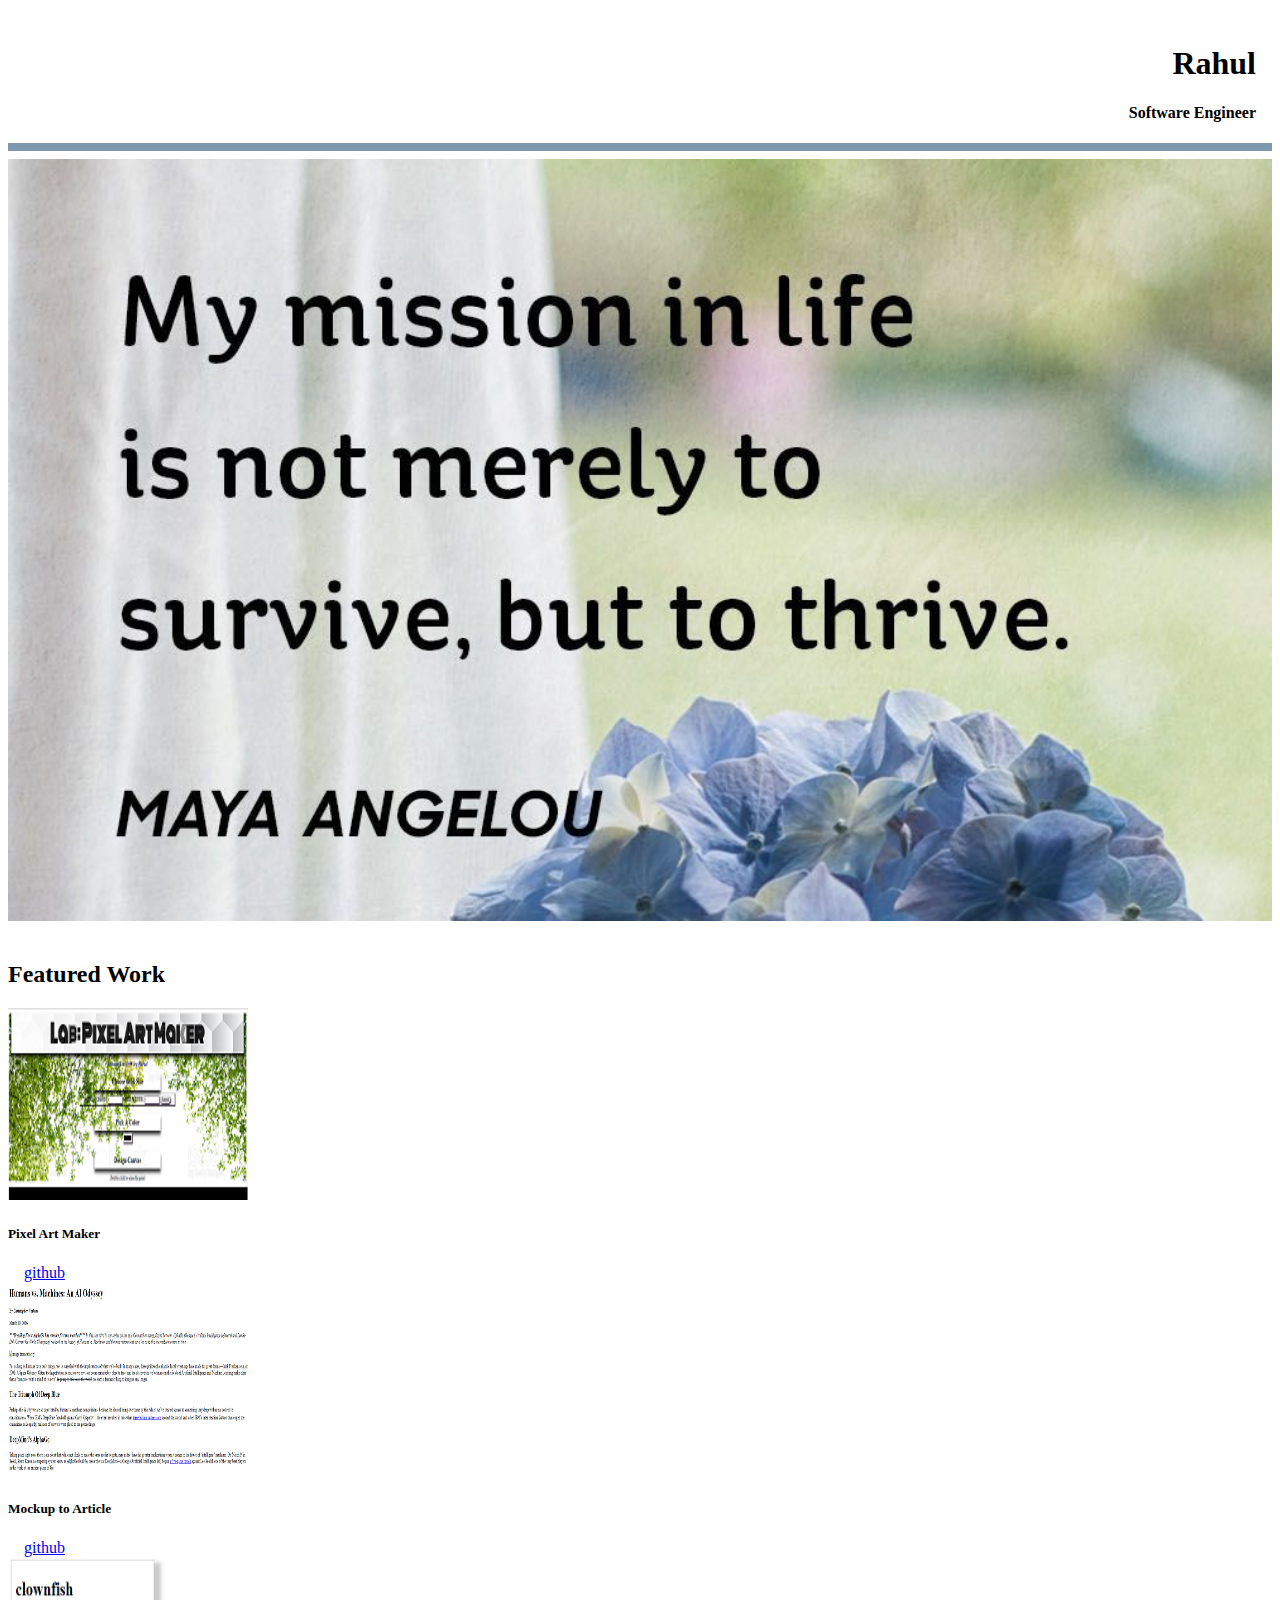
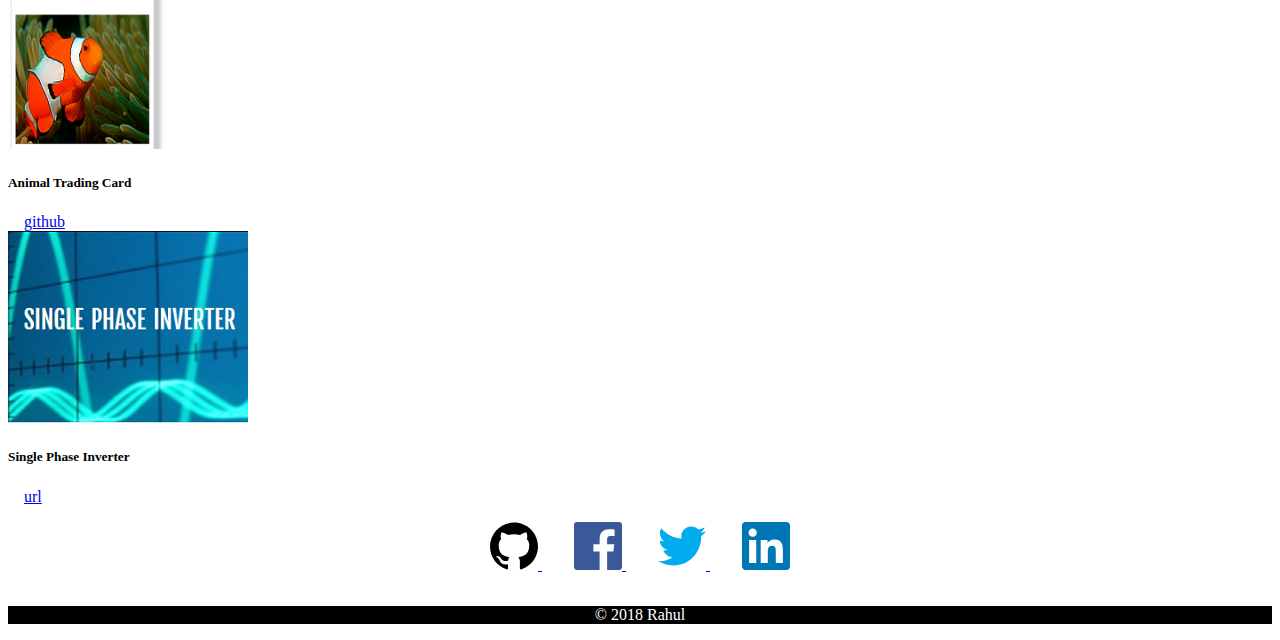
==== commit 8cd29471: "Updated Portfolio" ====
--- a/index.html
+++ b/index.html
@@ -23,15 +23,9 @@
     <div class="container">
         <!-- header -->
         <header class="row heading">
-            <div class="col-md-4" id="udacity">
-                <svg xmlns="http://www.w3.org/2000/svg" role="img" viewBox="0 0 24 24" width="4em" height="4em">
-                    <path d="M8.01.138L0 4.68v10.458c-.015 4.803 3.915 8.71 8.775 8.725 1.604.004 3.115-.418 4.414-1.154l6.487-3.686c2.561-1.306 4.313-3.946 4.323-6.991V1.096L22.409.18l-6.503 3.631v11.373c-.003.482-.025.836-.153 1.435-.216.915-.521 1.561-.574 1.665-.511-.03-1.546-.314-2.386-.81-.42-.24-.914-.601-1.364-1.021-.3-.285-.556-.615-.78-.945-.24-.345-.435-.704-.585-1.079-.165-.391-.284-.78-.375-1.185-.09-.421-.104-.855-.104-1.275L9.6 1.051 8.01.143V.138zm3.687 21.583c-.436.179-.889.316-1.35.41-.477.094-.916.141-1.403.141-.488 0-.978-.053-1.452-.151-.461-.092-.915-.234-1.35-.417-.424-.179-.836-.404-1.219-.659-.99-.691-1.5-1.291-1.941-1.936-.26-.39-.48-.795-.66-1.215-.183-.435-.322-.886-.416-1.335-.09-.465-.104-.961-.104-1.439V5.58l6-3.621V11.97c0 3.806 2.819 6.979 6.45 7.747-.135.165-.24.331-.391.48-.33.322-.675.624-1.064.877-.375.257-.645.465-1.065.644l-.035.003zm10.405-8.408c-.087.404-.211.803-.375 1.186-.439.955-1.148 1.77-1.74 2.294-1.216 1.101-2.725 1.44-2.898 1.44.362-.948.608-1.965.611-3.039V4.725L22.204 2l.003 10.009c0 .431-.018.879-.105 1.296v.008z"
-                        fill="#02b3e4" />
-                </svg>
-            </div>
             <div class="col name">
                 <h1>Rahul</h1>
-                <h4>Front-End Developer</h4>
+                <h4>Software Engineer</h4>
             </div>
         </header>
 
@@ -88,7 +82,7 @@
                 </div>
             </div>
         </div>
-        
+
         <!-- Footer section for the accounts -->
         <footer class="footer logo">
             <a href="https://github.com/rahulatrkm">
--- a/css/styles.css
+++ b/css/styles.css
@@ -65,34 +65,3 @@
         width: 50%;
     }
 }
-
-/*
-* G Suite
-*/
-
-.gg .maia-button {
-    background-color: #4173c9;
-    background-image: -moz-linear-gradient(top,#5e8ee4,#4173c9);
-    background-image: -webkit-linear-gradient(top,#5e8ee4,#4173c9);
-    background-image: -webkit-gradient(linear,left top,left bottom,color-stop(0,#5e8ee4),color-stop(1,#4173c9));
-    background-image: linear-gradient(top,#5e8ee4,#4173c9);
-    border: 0;
-    -moz-border-radius: 2px;
-    -webkit-border-radius: 2px;
-    border-radius: 2px;
-    color: #fff;
-    cursor: pointer;
-    display: inline-block;
-    font-family: arial,sans-serif;
-    font-size: 13px;
-    font-weight: bold;
-    line-height: 1.54;
-    padding: 7px 12px;
-    text-align: center;
-    text-shadow: 0 -1px 0 rgba(0,0,0,.08);
-    text-decoration: none
-}
-.gg>div{
-    text-align: center;
-    width: 100%
-}
